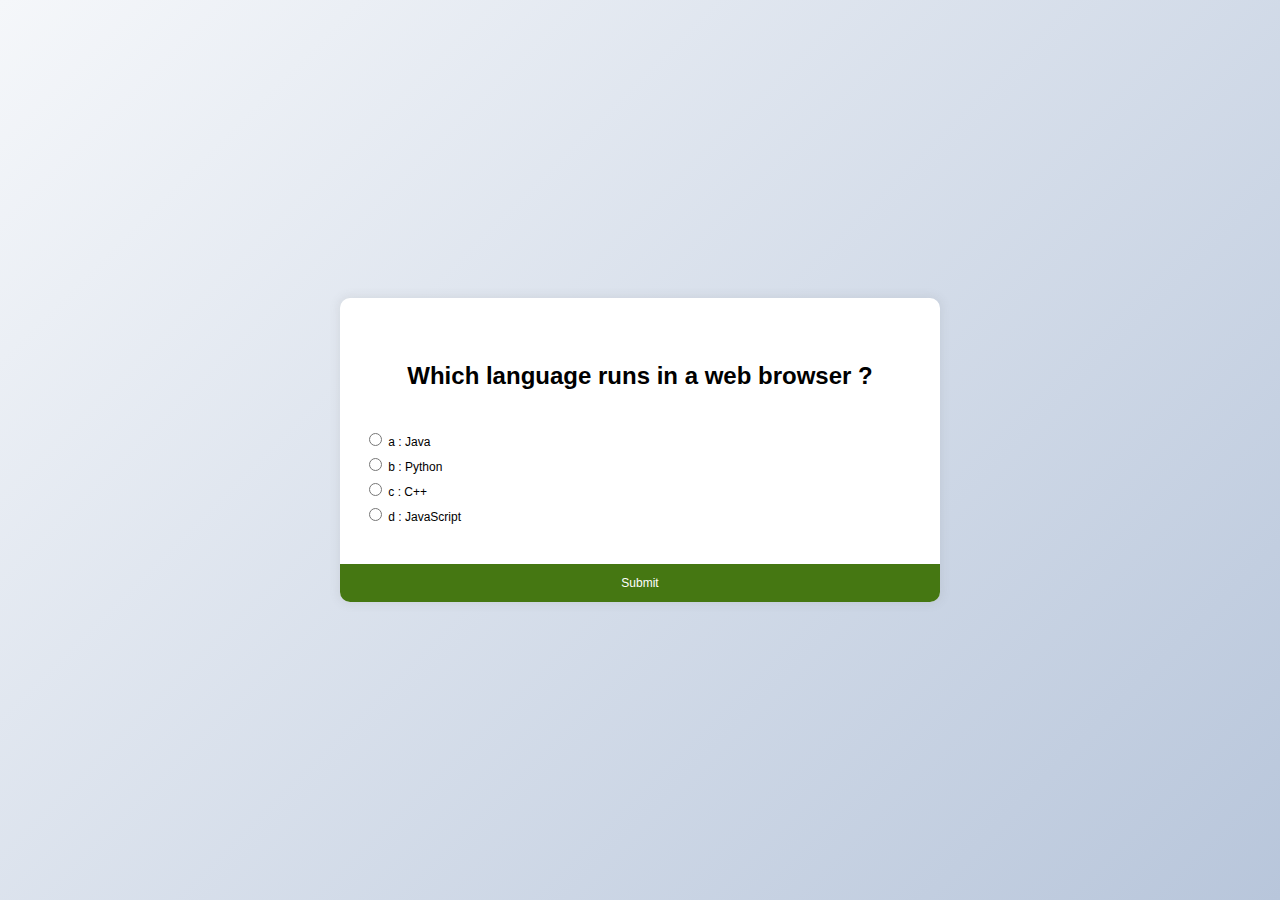
==== 50day50miniProject/QuizzApp/index.html @ 8b50ae04 "Finish project" ====
<!DOCTYPE html>
<html lang="en">
<head>
    <meta charset="UTF-8">
    <meta http-equiv="X-UA-Compatible" content="IE=edge">
    <meta name="viewport" content="width=device-width, initial-scale=1.0">
    <link rel="stylesheet" href="css/style.css">
    <title> Welcome to Quoaziz  </title>
</head>
<body>
    <div class="quiz-container" id="quiz">
            <div class="quiz-header">
                <h2 id="question"> Question Text </h2>
                <ul>
                    <li>
                        <input type="radio" name="answer" id="a" class="answer">
                        <label for="a" id="a_text">Question
                        </label>
                    </li>

                    <li>
                        <input type="radio" name="answer" id="b" class="answer">
                        <label for="b" id="b_text">Question
                        </label>
                    </li>

                    <li>
                        <input type="radio" name="answer" id="c" class="answer">
                        <label for="c" id="c_text">Question
                        </label>
                    </li>

                    <li>
                        <input type="radio" name="answer" id="d" class="answer">
                        <label for="d" id="d_text">Question
                        </label>
                    </li>

                </ul>
            </div>

            <button id="submit"> Submit </button>

    </div>
    
        <script src="js/script.js"> </script>
</body>
</html>
---- 50day50miniProject/QuizzApp/css/style.css ----
@import url('https://fonts.google.apis.com/css?family=Poppins:wgth@200;400&display=swap');

*{
    box-sizing: border-box;
}


body {
    background-color: #b8c6db;
    background-image: linear-gradient(315deg, #b8c6db 0%, #f5f7fa 100%);
    font-family: 'Poppins', sans-serif;
    display: flex;
    align-items: center;
    justify-content: center;
    height: 100vh;
    overflow: hidden;
    margin: 0;
}


.quiz-container {
    background-color: #fff;
    border-radius: 10px;
    box-shadow: 0 0 10px 2px rgba(100,100,100,0.1);
    width: 600px;
    overflow: hidden;
}


.quiz-header {
    padding: 24px;
}

h2{
    padding: 20px;
    text-align: center;
}

ul {
    list-style-type: none;
    padding: 0;
}

ul li {
    font-size: 12px;
    margin: 6px 0;
}

ul li label{
cursor: pointer;
}

button {
    background-color:rgb(69, 119, 18);
    color: #fff;
    border: none;
    display: block;
    width: 100%;
    cursor: pointer;
    font-size: 12px;
    font-family: inherit;
    padding: 12px;
}



button:hover {
    background-color: rgb(113, 156, 69);

}


button:focus {
outline: none;
background-color: rgb(69, 119, 18);
}
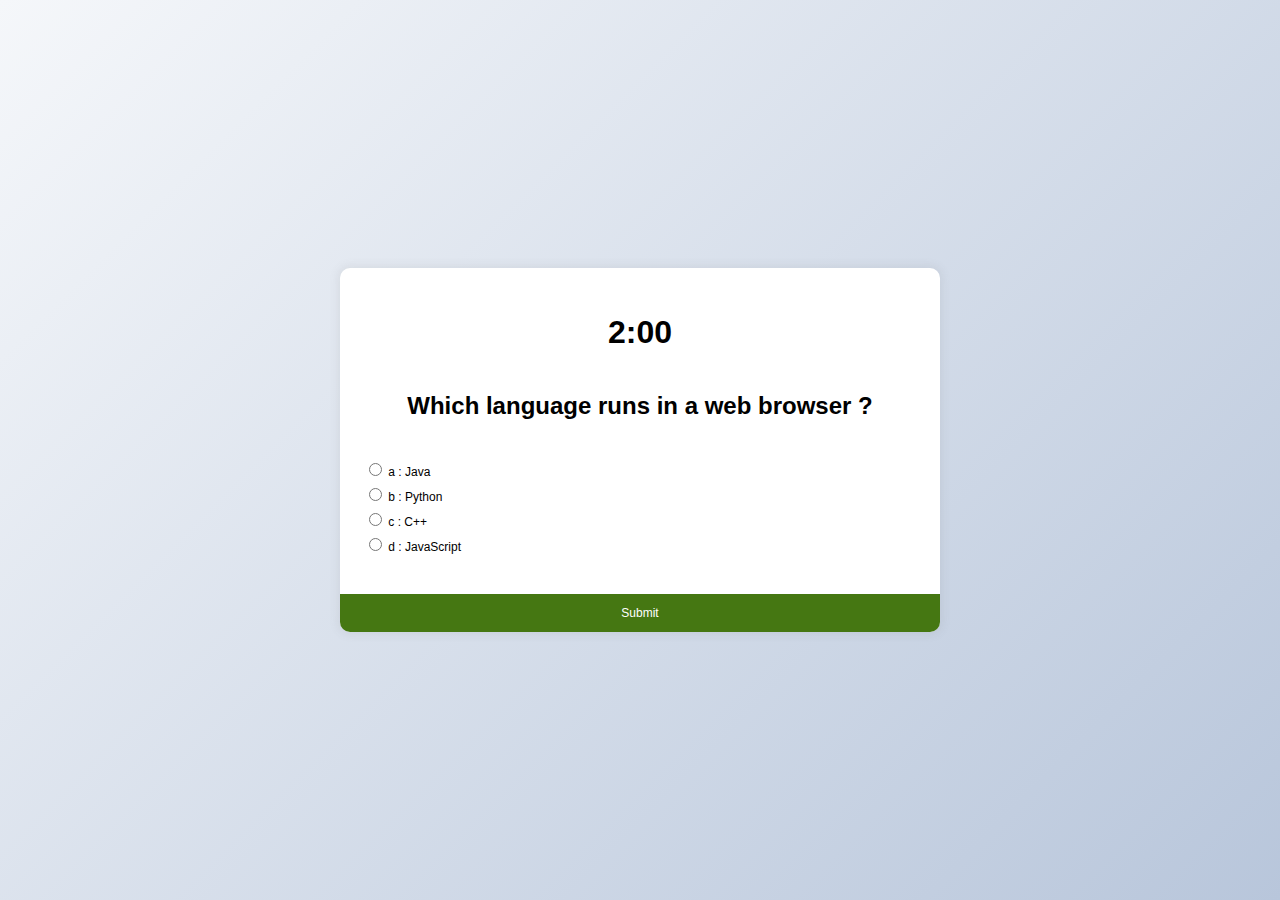
==== commit 5dd972a5: "Finish QuizAppForMyQcm(withTimer)" ====
--- a/50day50miniProject/QuizzApp/index.html
+++ b/50day50miniProject/QuizzApp/index.html
@@ -8,9 +8,23 @@
     <title> Welcome to Quoaziz  </title>
 </head>
 <body>
+    
     <div class="quiz-container" id="quiz">
             <div class="quiz-header">
-                <h2 id="question"> Question Text </h2>
+
+                    <div class="display">
+                            <h1 class="display__time-left">
+
+                            </h1>
+                            <p class="display__end-time">
+
+                            </p>
+                        </div>
+                        
+                <h2 id="question"> Question Text 
+
+                    
+                </h2>
                 <ul>
                     <li>
                         <input type="radio" name="answer" id="a" class="answer">
--- a/50day50miniProject/QuizzApp/css/style.css
+++ b/50day50miniProject/QuizzApp/css/style.css
@@ -29,6 +29,11 @@
 
 .quiz-header {
     padding: 24px;
+}
+
+
+.display {
+    text-align: center;
 }
 
 h2{
